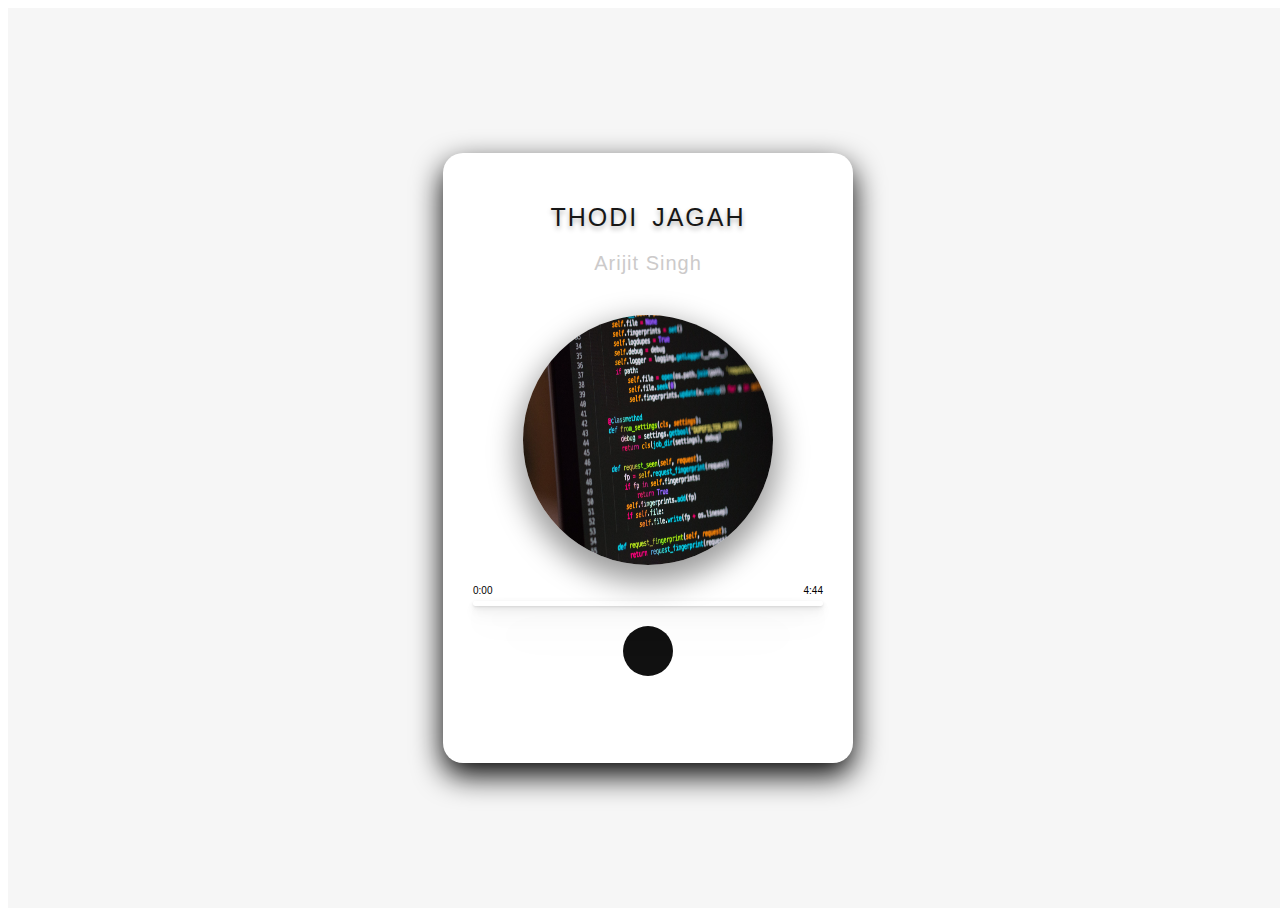
==== index.html @ 92671585 "Add files via upload" ====
<!DOCTYPE html>
<html lang="en">
<head>
	<meta charset="utf-8">
	<meta name="viewport" content="width=device-width, initial-scale=1.0">
	<link rel="stylesheet" href="https://cdnjs.cloudflare.com/ajax/libs/font-awesome/5.10.0/css/all.min.css" integrity="sha512-PgQMlq+nqFLV4ylk1gwUOgm6CtIIXkKwaIHp/PAIWHzig/lKZSEGKEysh0TCVbHJXCLN7WetD8TFecIky75ZfQ==" crossorigin="anonymous" />
	<link rel="stylesheet" type="text/css" href="style.css">
	
	<title>Online Music Player</title>

</head>
<body>
<div class="main_div">
	<div class="music_container">
		<h2 id="title">Thodi Jagah</h2>
		<h3 id="artist">Arijit Singh</h3>
		<div class="img_container">
			<img src="img/101.jpg"> 
		</div>
		<audio src="music/101.mp3"></audio>
		<!--PROGRESS-->
		<div class="progressbar_container" id="progress_container">
			<div class="progress_duration_meter">
				<div id="current_time">0:00</div>
				<div id="duration">4:44</div>
			</div>
			<div class="progress_div" id="progress_div">
				<div class="progress" id="progress"></div>
			</div>
		</div>
		<div class="music_controls">
			<i class="fas fa-backward" id="prev" title="Previous"></i>
			<i class="fas fa-play main_button" id="play" title="Play"></i>
			<i class="fas fa-forward" id="next" title="Next"></i>
		</div>
	</div>
</div>
<script type="text/javascript">
const music=document.querySelector("audio");
const img=document.querySelector("img");	
const play=document.getElementById("play");
const artest=document.getElementById("artist");
const title=document.getElementById("title");
const prev=document.getElementById("prev");
const next=document.getElementById("next");

let progress=document.getElementById("progress");
let total_duration=document.getElementById("duration");
let current_time=document.getElementById("current_time");
const progress_div=document.getElementById("progress_div");

//data cont
const songs=[
{
	name:"101",
	title:"Thodi Jagah",
	artist:"Arijit Singh"
},
{
	name:"102",
	title:"Aey Zindagi",
	artist:"Aima Baig & Nabeel Shaukat Ali"
},
{
	name:"103",
	title:"Chale aana ",
	artist:"Armaan Malik"
},
{
	name:"104",
	title:"Uska Hi Banana",
	artist:"Arijit Singh"
},
{
	name:"105",
	title:"Dance Monkey",
	artist:"Tones and I"
},
{
	name:"106",
	title:"Tum Se",
	artist:"Jubin Nautiyal"
},
{
	name:"107",
	title:"Tapu Tupur",
	artist:"Arnab Dutta"
},
{
	name:"108",
	title:"Main Tumhara",
	artist:"Jonita Gandhi & Hriday Gattani"
},
{
	name:"109",
	title:"Mera Pyar Tera Pyar",
	artist:"Arijit Singh"
},
{
	name:"110",
	title:"Lal Shari Poriya Konna",
	artist:"Babul Kishor"
},
{
	name:"111",
	title:"O Khuda",
	artist:"Amaal Malik & Palak Muchhal"
},
{
	name:"112",
	title:"ZARA ZARA X Cradles",
	artist:"Saurabh Gosavi"
},
{
	name:"113",
	title:"Takla",
	artist:"Subhro Raha"
},
{
	name:"114",
	title:"Tera Ghata",
	artist:"Gajendra Verma"
},
{
	name:"115",
	title:"Tum Hi Aana",
	artist:"Jubin Nautiyal"
},

];




let isplaying=false;

//play fun
const playMusic =() => {
	isplaying=true;
	music.play();
	play.classList.replace("fa-play" , "fa-pause");
	img.classList.add("anime");
};

//pause fun
const pauseMusic = () => {
	isplaying=false;
	music.pause();
	play.classList.replace("fa-pause","fa-play");
	img.classList.remove("anime");
};


play.addEventListener("click",() =>{
	if(isplaying){
		pauseMusic();
	}

	else{
		playMusic();
	}
});

//data change
const loadSong=(songs) =>{
	title.textContent=songs.title;
	artist.textContent=songs.artist;
	music.src="music/"+songs.name+".mp3";
	img.src="img/"+songs.name+".jpg";
};
songindex=0;
//loadSong(songs[2]);

const nextSong=() =>{
	songindex=(songindex+1)% songs.length;
	loadSong(songs[songindex]);
	playMusic();
};

const prevSong=() =>{
	songindex=(songindex-1+songs.length)%songs.length;
	loadSong(songs[songindex]);
	playMusic();
};

//progress
music.addEventListener('timeupdate',(event)=>{
	//log event
	const{currentTime,duration}=event.srcElement;
	//console.log(currentTime);
	//console.log(duration);

	let progress_time=(currentTime/duration)*100;
	//console.log(progress_time);
	progress.style.width=`${progress_time}% `;

	let min_duration=Math.floor(duration/60);
	let sec_duration=Math.floor(duration%60);
	//console.log(min_duration);
	//console.log(sec_duration);
	let tot_duration=`${min_duration}:${sec_duration}`;
	if (duration) {
	total_duration.textContent=`${tot_duration}`;
}


//currentTime update
let min_currentTime=Math.floor(currentTime/60);
	let sec_currentTime=Math.floor(currentTime%60);
	console.log(min_currentTime);
	console.log(sec_currentTime);
	
	if (sec_currentTime<10) {
sec_currentTime=`0${sec_currentTime}`;
}
let tot_currentTime=`${min_currentTime}:${sec_currentTime}`;
current_time.textContent=`${tot_currentTime}`;
});

//progress onclick
progress_div.addEventListener("click",(event)=>{
	const{duration}=music;
	let move_progress=(event.offsetX / event.srcElement.clientWidth)*duration;
	console.log(move_progress);
	console.log(duration);

	music.currentTime=move_progress;
});

//next song fun
music.addEventListener("ended",nextSong);
next.addEventListener("click",nextSong);
prev.addEventListener("click",prevSong);


</script>
</body>
</html>
---- style.css ----
@import url("https://fonts.googleapis.com/css2?family=Jost:wght@100&display=swap" rel="stylesheet")


*,
*::before,
*::after{
	margin: 0%;
	padding: 0%;
	box-sizing: border-box;
}
html{
	font-size: 62.5%;
	font-family: "jost",sans-serif;
}
.main_div{
	width: 100vw;
	height: 100vh;
	background-color: #f6f6f6;
	display: grid;
	place-items:center;
}
.music_container{
	width: 35rem;
	height: 55rem;
	background-color: #ffffff;
	border-radius: 2rem;
	box-shadow: 0 1.2rem 3rem rgba(0,0,0.2);
	padding: 3rem;
	text-align: center;

}
.music_container #title{
	text-transform: uppercase;
	letter-spacing: 0.2rem;
	word-spacing: 0.5rem;
	color: #171717;
	margin: 2rem 0 0.5rem 0;
	font-size: 2.5rem;
	font-weight: 500;
	text-shadow: 0 0.3rem 0.5rem rgba(0,0,0,0.3);

}
.music_container #artist{
	text-transform: capitalize;
	letter-spacing: 0.1rem;
	color: #cccaca;
	margin-bottom: 4rem;
	font-size: 2rem;
	font-weight: 300;
}

.img_container{
	width: 25rem;
	height: 25rem;
	margin: auto;
}
img{
	width: 100%;
	height:100%;
	border-radius: 50%;
	boject-fit:cover;
	box-shadow: 0 1.2rem 3rem 0.5rem rgba(0,0,0,0.4);
}

.music_controls{
width: 20rem;
display: flex;
justify-content: space-between;
margin: auto;
margin-top: 1rem;
align-items: center;
}
.music_controls .fas{
color: #111111;
font-size: 2rem;
cursor: pointer;
filter: drop-shadow(0 1.2rem 3rem 0.5rem rgba(0,0,0,0.4));
}
.music_controls .main_button{
	width: 5rem;
	height: 5rem;
	border-radius: 50%;
	background-color: #111;
	color: #f6f6f6;
	font-size: 1.4rem;
	display: flex;
	justify-content: center;
	align-items: center;

}
.music_controls .fas:hover{
	color: gray;
}
.music_controls .fa-play:hover{
	background-color: #f6f6f6;
	color: #111;
	box-shadow: 0 1rem 2rem 0.2rem rgba(0,0,0,0.4);
}
.anime{
	animation: rotate 3s linear infinite;
}

@keyframes rotate{
	from{
		transform: rotate(0deg);
	}
	to{
		transform: rotate(360deg);
	}
}

/*progress*/

.progressbar_container{
	width: 100%;
	height: auto;
	padding: 1rem 0;
	margin-top: 1rem;
}
.progress_div{
	width: 100%;
	height: 0.5rem;
	box-shadow: 0 1px 2px rgba(0,0,0,0.07), 0 2px 4px rgba(0,0,0,0.07), 0 4px 8px rgba(0,0,0,0.07),
	0 8px 16px rgba(0,0,0,0.07), 0 16px 32px rgba(0,0,0,0.07), 0 32px 64px rgba(0,0,0,0.07);
	border-radius: 4rem;
	position: relative;
	margin-top: 0.5rem;
	transition:  1s linear;
	-moz-transition: 1s linear;
	-o-transition: 1s linear;
	-webkit-transition: 1s linear;
	cursor: pointer;
	-webkit-appearance:none;
	appearance:none;

}
.progress{
	background-color: black;
	position: absolute;
	top: 0;
	left: 0;
	width: 0%;
	height: 100%;
	border-radius: 4rem;
	/*transition: width 1s linear;
	-moz-transition:width 1s linear;
	-o-transition:width 1s linear;
	-webkit-transition:width 1s linear;*/
	cursor: pointer;
	-webkit-appearance:none;
	appearance:none;

}
.progress_duration_meter{
	display: flex;
	justify-content: space-between;
}
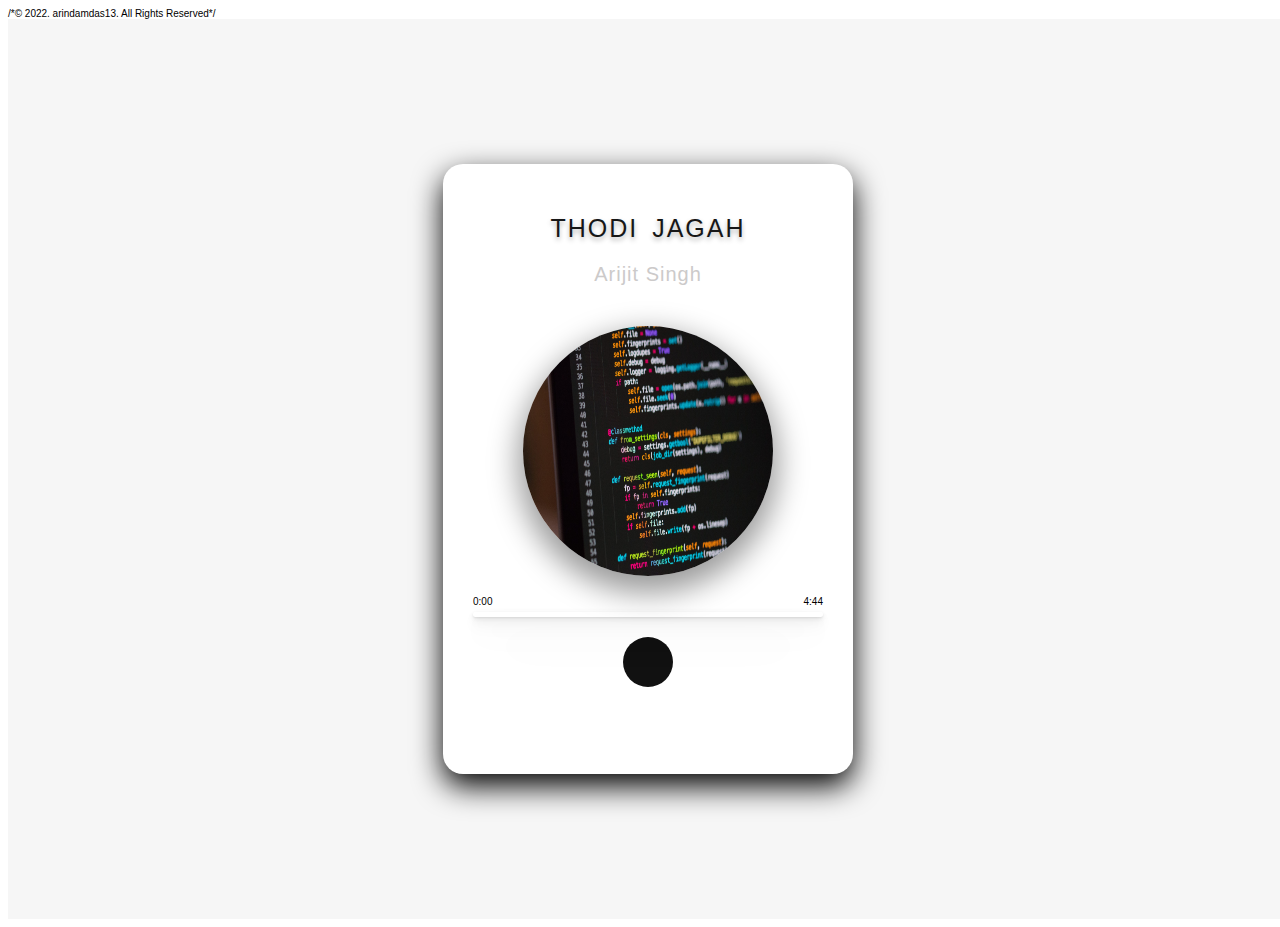
==== commit 28c8bbd1: "Update index.html" ====
--- a/index.html
+++ b/index.html
@@ -1,3 +1,4 @@
+/*© 2022. arindamdas13. All Rights Reserved*/
 <!DOCTYPE html>
 <html lang="en">
 <head>
@@ -235,4 +236,4 @@
 
 </script>
 </body>
-</html>+</html>
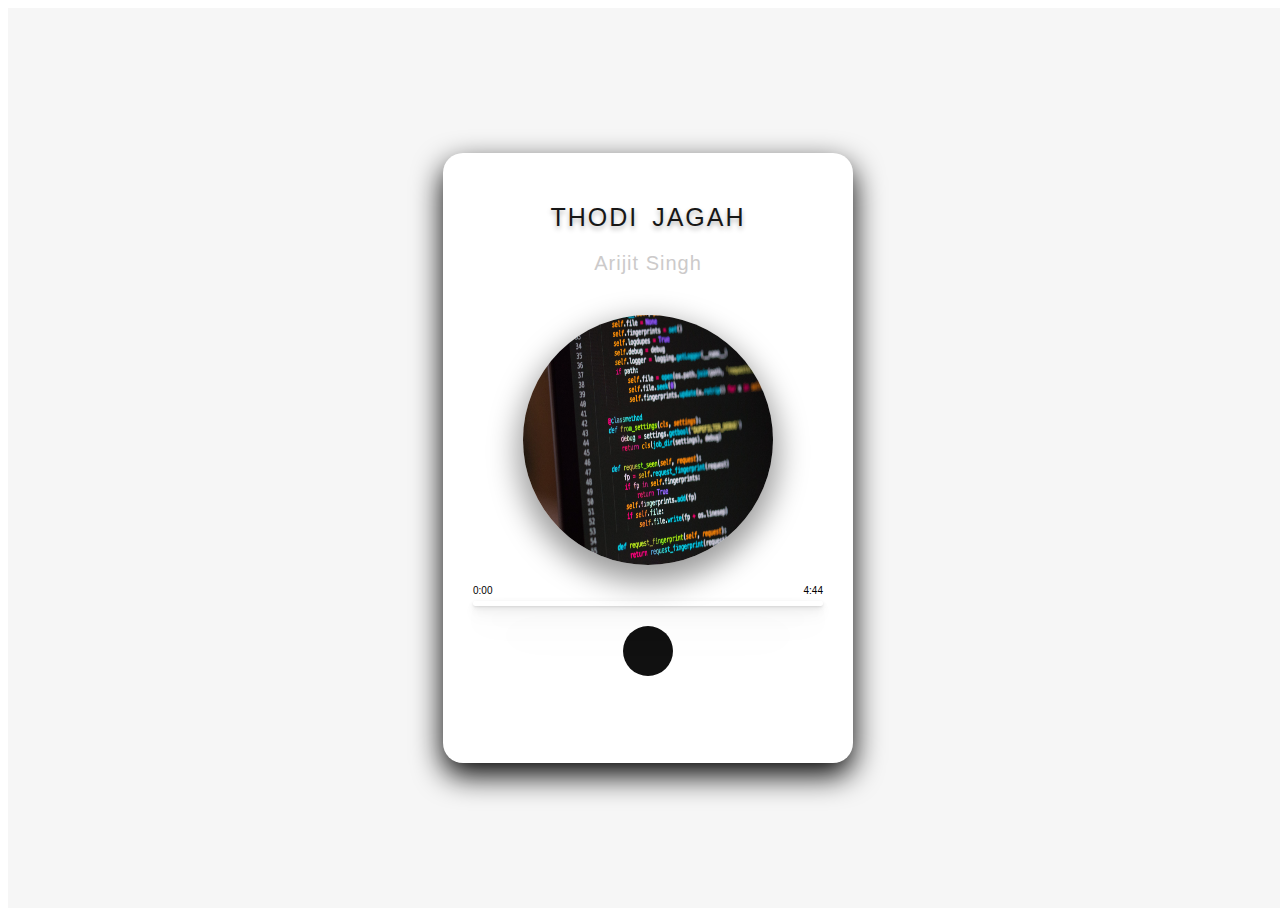
==== commit bc526ceb: "Update index.html" ====
--- a/index.html
+++ b/index.html
@@ -1,4 +1,4 @@
-/*© 2022. arindamdas13. All Rights Reserved*/
+<!-- © 2022. arindamdas13. All Rights Reserved -->
 <!DOCTYPE html>
 <html lang="en">
 <head>
--- a/style.css
+++ b/style.css
@@ -1,3 +1,4 @@
+/*© 2022. arindamdas13. All Rights Reserved*/
 @import url("https://fonts.googleapis.com/css2?family=Jost:wght@100&display=swap" rel="stylesheet")
 
 
